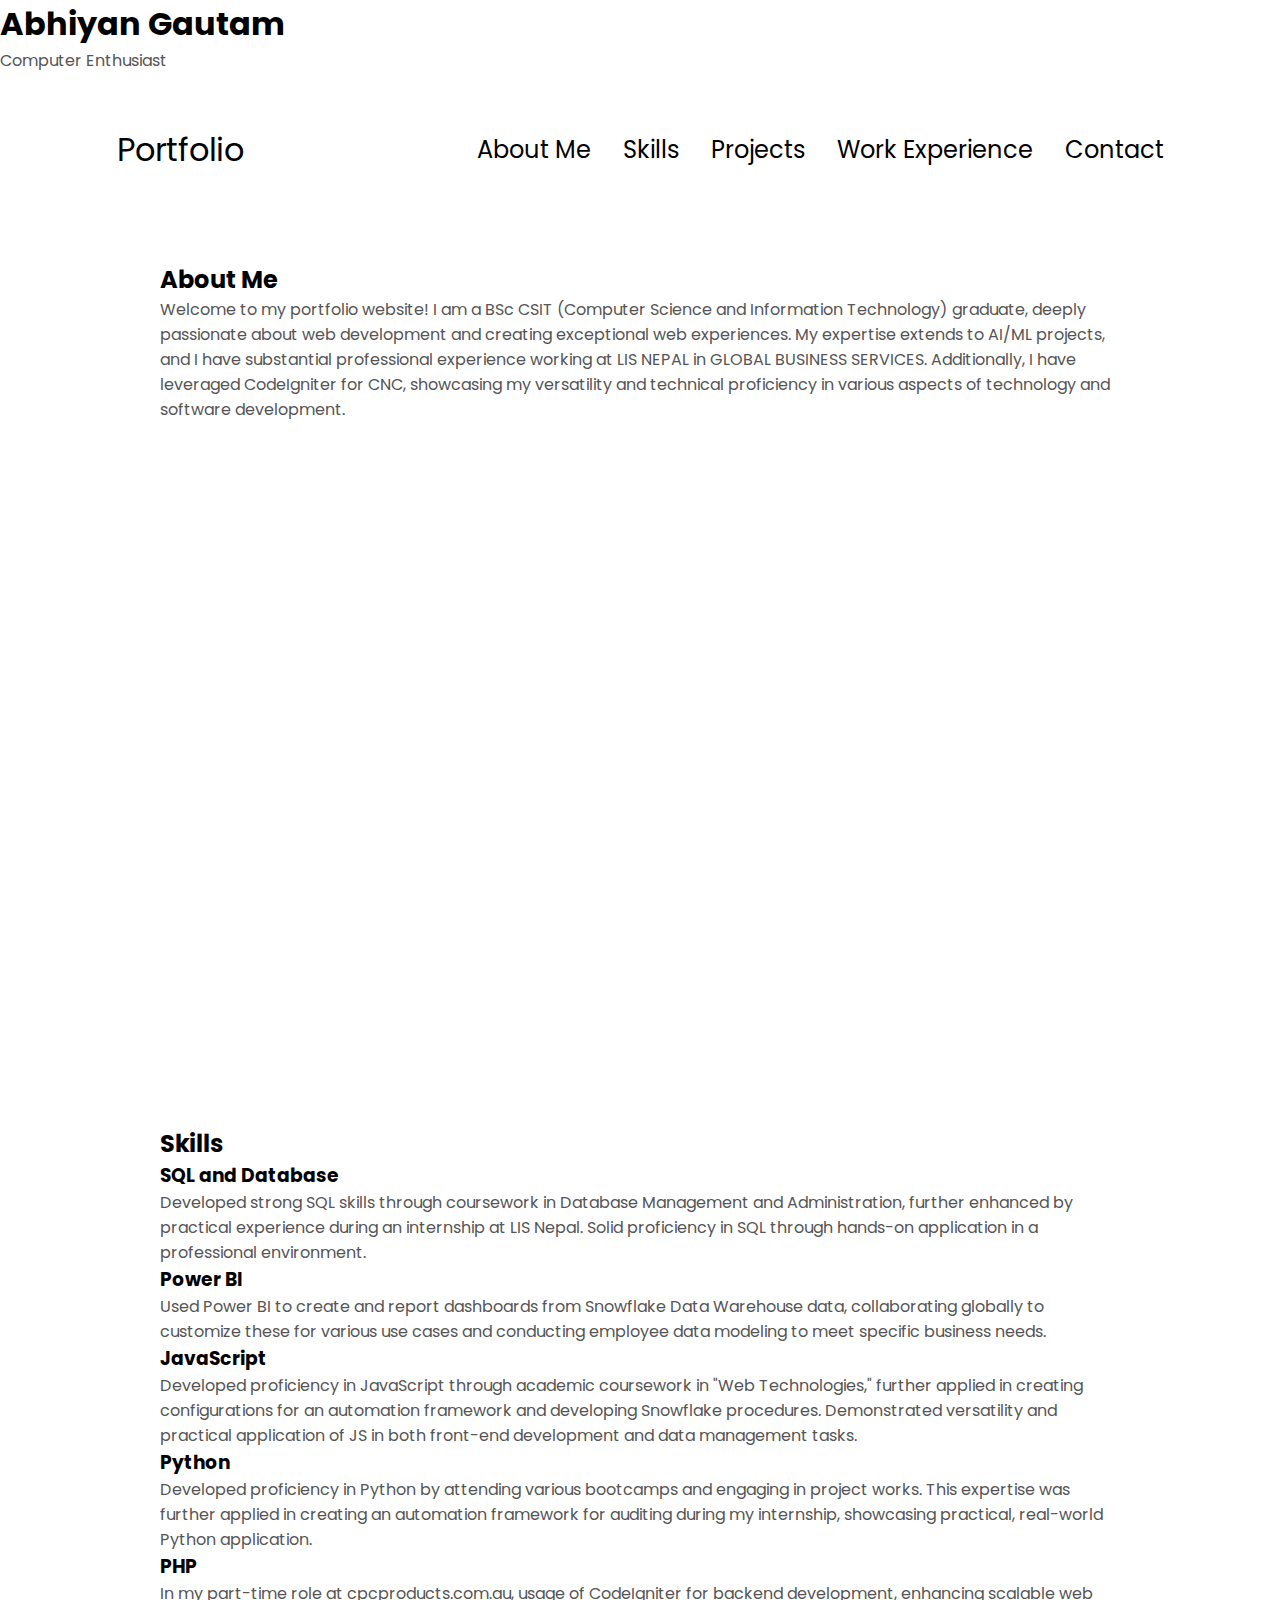
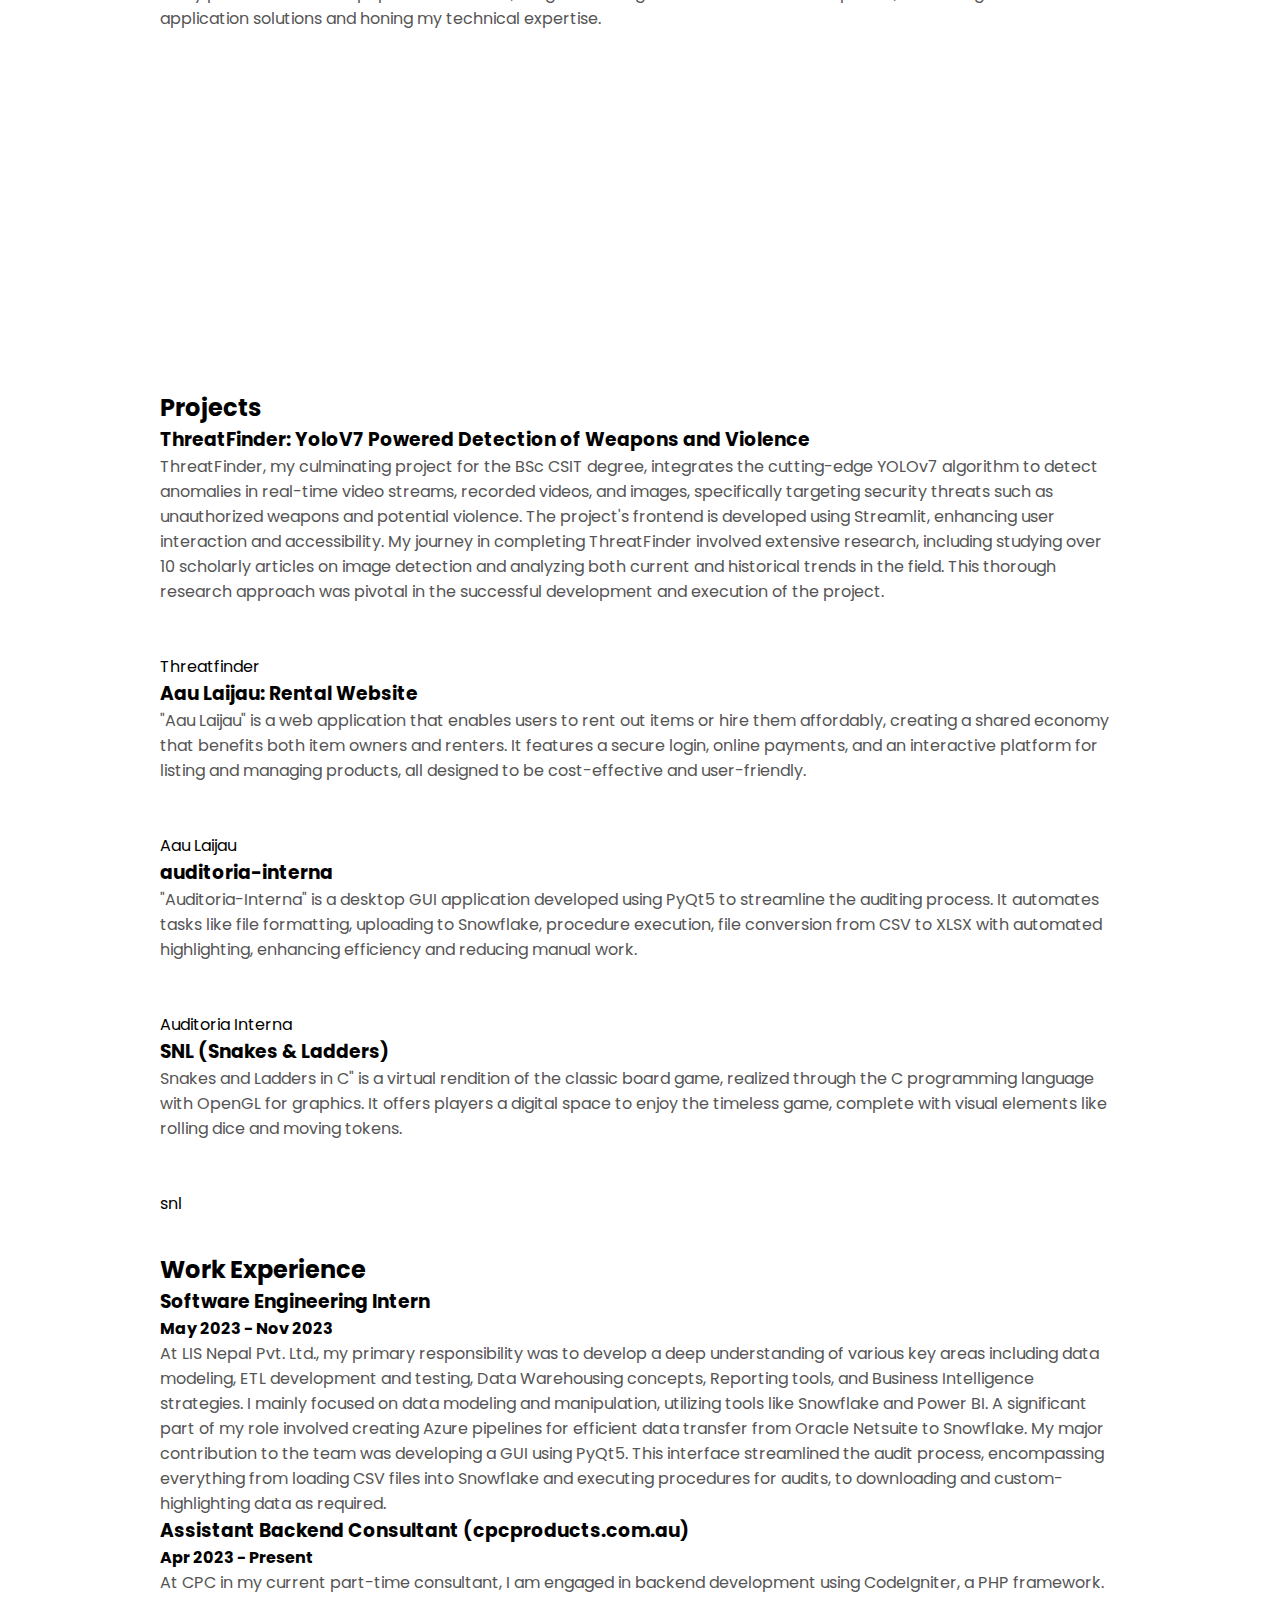
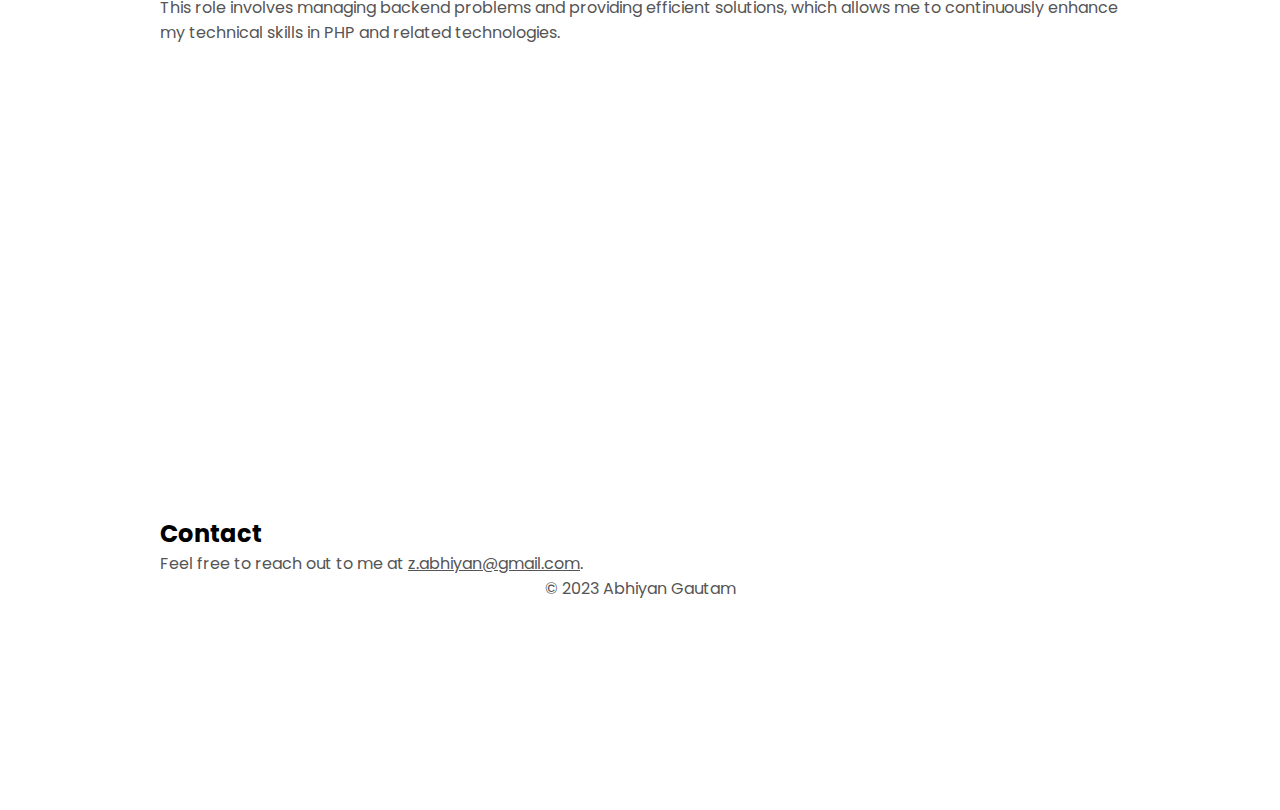
==== index.html @ ed017160 "Hamburger Menu Addition" ====
<!DOCTYPE html>
<html lang="en">
<head>
    <meta charset="UTF-8"/>
    <meta name="viewport" content="width=device-width, initial-scale=1.0"/>
    <title>Abhiyan Gautam - Portfolio</title>
    <link rel="stylesheet" href="style.css"/>
    <link rel="stylesheet" href="mediaqueries.css"/>
</head>
<body>
    <script src="script.js"></script>
    <header>
        <h1>Abhiyan Gautam</h1>
        <p>Computer Enthusiast</p>
    </header>
    <nav id="desktop-nav">
        <div class="logo">Portfolio</div>
        <div>
            <ul class="nav-links">
                <li><a href="#about">About Me</a></li>
                <li><a href="#skills">Skills</a></li>
                <li><a href="#projects">Projects</a></li>
                <li><a href="#work-experience">Work Experience</a></li>
                <li><a href="#contact">Contact</a></li>
            </ul>
        </div>
    </nav>
    <nav id="hamburger-nav">
        <div class="logo">Portfolio</div>
        <div class="hamburger-menu">
            <div class="hamburger-icon" onclick="toggleMenu()">
                <span></span>
                <span></span>
                <span></span>
            </div>
            <div class="menu-links">
                <li><a href="#about" onclick="toggleMenu()">About</a></li>
                <li><a href="#skills" onclick="toggleMenu()">Experience</a></li>
                <li><a href="#projects" onclick="toggleMenu()">Projects</a></li>
                <li><a href="#work-experience" onclick="toggleMenu()">Work Experience</a></li>
                <li><a href="#contact" onclick="toggleMenu()">Contact</a></li>
            </div>
        </div>
    </nav>
    <section id="about">
                <h2>About Me</h2>
                <div class="card">
                <p>
                    Welcome to my portfolio website! I am a BSc CSIT (Computer Science and Information Technology) graduate, deeply passionate about web development and creating exceptional web experiences. My expertise extends to AI/ML projects, and I have substantial professional experience working at LIS NEPAL in GLOBAL BUSINESS SERVICES. Additionally, I have leveraged CodeIgniter for CNC, showcasing my versatility and technical proficiency in various aspects of technology and software development.</p>
            </div>
    </section>

    <section id="skills">
        <h2>Skills</h2>
        <div class="skill-cards">
            <div class="card">
                <h3>SQL and Database</h3>
                <p>Developed strong SQL skills through coursework in Database Management and Administration, further enhanced by practical experience during an internship at LIS Nepal. Solid proficiency in SQL through hands-on application in a professional environment.</p>
            </div>
            <div class="card">
                <h3>Power BI</h3>
                <p>Used Power BI to create and report dashboards from Snowflake Data Warehouse data, collaborating globally to customize these for various use cases and conducting employee data modeling to meet specific business needs.</p>
            </div>
            <div class="card">
                <h3>JavaScript</h3>
                <p>
                    Developed proficiency in JavaScript through academic coursework in "Web Technologies," further applied in creating configurations for an automation framework and developing Snowflake procedures. Demonstrated versatility and practical application of JS in both front-end development and data management tasks.</p>
            </div>
            <div class="card">
                <h3>Python</h3>
                <p>Developed proficiency in Python by attending various bootcamps and engaging in project works. This expertise was further applied in creating an automation framework for auditing during my internship, showcasing practical, real-world Python application.</p>
            </div>
            <div class="card">
                <h3>PHP</h3>
                <p>
In my part-time role at cpcproducts.com.au, usage of CodeIgniter for backend development, enhancing scalable web application solutions and honing my technical expertise.</p>
            </div>
        </div>
    </section>

    <section id="projects">
        <h2>Projects</h2>
        <div class="card-row">
            <div class="card">
                <h3>ThreatFinder: YoloV7 Powered Detection of Weapons and Violence</h3>
                <p>ThreatFinder, my culminating project for the BSc CSIT degree, integrates the cutting-edge YOLOv7 algorithm to detect anomalies in real-time video streams, recorded videos, and images, specifically targeting security threats such as unauthorized weapons and potential violence. The project's frontend is developed using Streamlit, enhancing user interaction and accessibility. My journey in completing ThreatFinder involved extensive research, including studying over 10 scholarly articles on image detection and analyzing both current and historical trends in the field. This thorough research approach was pivotal in the successful development and execution of the project.</p>                <br> <br>
                <a href="https://github.com/esc4norrr/threatfinder-yolov7" >Threatfinder</a>
            </div>
            <div class="card">
                <h3>Aau Laijau: Rental Website</h3>
                <p>
                    "Aau Laijau" is a web application that enables users to rent out items or hire them affordably, creating a shared economy that benefits both item owners and renters. It features a secure login, online payments, and an interactive platform for listing and managing products, all designed to be cost-effective and user-friendly.</p>
                    <br> <br>
                    <a href="https://github.com/esc4norrr/">Aau Laijau</a>
                </div>
        </div>
        <div class="card-row">
            <div class="card">
                <h3>auditoria-interna</h3>
                <p>
                    "Auditoria-Interna" is a desktop GUI application developed using PyQt5 to streamline the auditing process. It automates tasks like file formatting, uploading to Snowflake, procedure execution, file conversion from CSV to XLSX with automated highlighting, enhancing efficiency and reducing manual work.</p>
                    <br> <br>
                    <a href="https://github.com/esc4norrr/auditoria-interna">Auditoria Interna</a>
                </div>
            <div class="card">
                <h3>SNL (Snakes & Ladders)</h3>
                <p>Snakes and Ladders in C" is a virtual rendition of the classic board game, realized through the C programming language with OpenGL for graphics. It offers players a digital space to enjoy the timeless game, complete with visual elements like rolling dice and moving tokens.</p>
                <br> <br>
                    <a href="https://github.com/esc4norrr/snl">snl</a>
            </div>
        </div>
    </section>
    
    <section id="work-experience">
        <h2>Work Experience</h2>
        <div class="card-row">
            <div class="card">
                <h3>Software Engineering Intern</h3>
                <h4>May 2023 - Nov 2023</h4>
                <p>At LIS Nepal Pvt. Ltd., my primary responsibility was to develop a deep understanding of various key areas including data modeling, ETL development and testing, Data Warehousing concepts, Reporting tools, and Business Intelligence strategies. I mainly focused on data modeling and manipulation, utilizing tools like Snowflake and Power BI. A significant part of my role involved creating Azure pipelines for efficient data transfer from Oracle Netsuite to Snowflake. My major contribution to the team was developing a GUI using PyQt5. This interface streamlined the audit process, encompassing everything from loading CSV files into Snowflake and executing procedures for audits, to downloading and custom-highlighting data as required.</p>            </div>
            <div class="card">
                <h3>Assistant Backend Consultant (cpcproducts.com.au)</h3>
                <h4>Apr 2023 - Present</h4>
                <p>At CPC in my current part-time consultant, I am engaged in backend development using CodeIgniter, a PHP framework. This role involves managing backend problems and providing efficient solutions, which allows me to continuously enhance my technical skills in PHP and related technologies.</p>
            </div>
    </section>
    <section id="contact">
        <h2>Contact</h2>
        <p>Feel free to reach out to me at <u>z.abhiyan@gmail.com</u>.</p>
    </section>

    <footer>
        <p>&copy; 2023 Abhiyan Gautam</p>
    </footer>
    <script src="script.js"></script>
</body>
</html>
---- style.css ----
/* GENERAL */

@import url("https://fonts.googleapis.com/css2?family=Poppins:wght@300;400;500;600&display=swap");

* {
  margin: 0;
  padding: 0;
}

body {
  font-family: "Poppins", sans-serif;
}

html {
  scroll-behavior: smooth;
}

p {
  color: rgb(85, 85, 85);
}

/* TRANSITION */

a,
.btn {
  transition: all 300ms ease;
}

/* DESKTOP NAV */

nav,
.nav-links {
  display: flex;
}

nav {
  justify-content: space-around;
  align-items: center;
  height: 17vh;
}

.nav-links {
  gap: 2rem;
  list-style: none;
  font-size: 1.5rem;
}

a {
  color: black;
  text-decoration: none;
  text-decoration-color: white;
}

a:hover {
  color: grey;
  text-decoration: underline;
  text-underline-offset: 1rem;
  text-decoration-color: rgb(181, 181, 181);
}

.logo {
  font-size: 2rem;
}

.logo:hover {
  cursor: default;
}

/* HAMBURGER MENU */

#hamburger-nav {
  display: none;
}

.hamburger-menu {
  position: relative;
  display: inline-block;
}

.hamburger-icon {
  display: flex;
  flex-direction: column;
  justify-content: space-between;
  height: 24px;
  width: 30px;
  cursor: pointer;
}

.hamburger-icon span {
  width: 100%;
  height: 2px;
  background-color: black;
  transition: all 0.3 ease-in-out;
}

.menu-links {
  position: absolute;
  top: 100%;
  right: 0;
  background-color: white;
  width: fit-content;
  max-height: 0;
  overflow: hidden;
  transition: all 0.3 ease-in-out;
}

.menu-links a {
  display: block;
  padding: 10px;
  text-align: center;
  font-size: 1.5rem;
  color: black;
  text-decoration: none;
  transition: all 0.3 ease-in-out;
}

.menu-links li {
  list-style: none;
}

.menu-links.open {
  max-height: 300px;
}

.hamburger-icon.open span:first-child {
  transform: rotate(45deg) translate(10px, 5px);
}

.hamburger-icon.open span:nth-child(2) {
  opacity: 0;
}

.hamburger-icon.open span:last-child {
  transform: rotate(-45deg) translate(10px, -5px);
}

.hamburger-icon span:first-child {
  transform: none;
}

.hamburger-icon span:first-child {
  opacity: 1;
}

.hamburger-icon span:first-child {
  transform: none;
}

/* SECTIONS */

section {
  padding-top: 4vh;
  height: 96vh;
  margin: 0 10rem;
  box-sizing: border-box;
  min-height: fit-content;
}

.section-container {
  display: flex;
}

/* PROFILE SECTION */

#profile {
  display: flex;
  justify-content: center;
  gap: 5rem;
  height: 80vh;
}

.section__pic-container {
  display: flex;
  height: 400px;
  width: 400px;
  margin: auto 0;
}

.section__text {
  align-self: center;
  text-align: center;
}

.section__text p {
  font-weight: 600;
}

.section__text__p1 {
  text-align: center;
}

.section__text__p2 {
  font-size: 1.75rem;
  margin-bottom: 1rem;
}

.title {
  font-size: 3rem;
  text-align: center;
}

#socials-container {
  display: flex;
  justify-content: center;
  margin-top: 1rem;
  gap: 1rem;
}

/* ICONS */

.icon {
  cursor: pointer;
  height: 2rem;
}

/* BUTTONS */

.btn-container {
  display: flex;
  justify-content: center;
  gap: 1rem;
}

.btn {
  font-weight: 600;
  transition: all 300ms ease;
  padding: 1rem;
  width: 8rem;
  border-radius: 2rem;
}

.btn-color-1,
.btn-color-2 {
  border: rgb(53, 53, 53) 0.1rem solid;
}

.btn-color-1:hover,
.btn-color-2:hover {
  cursor: pointer;
}

.btn-color-1,
.btn-color-2:hover {
  background: rgb(53, 53, 53);
  color: white;
}

.btn-color-1:hover {
  background: rgb(0, 0, 0);
}

.btn-color-2 {
  background: none;
}

.btn-color-2:hover {
  border: rgb(255, 255, 255) 0.1rem solid;
}

.btn-container {
  gap: 1rem;
}

/* ABOUT SECTION */

#about {
  position: relative;
}

.about-containers {
  gap: 2rem;
  margin-bottom: 2rem;
  margin-top: 2rem;
}

.about-details-container {
  justify-content: center;
  flex-direction: column;
}

.about-containers,
.about-details-container {
  display: flex;
}

.about-pic {
  border-radius: 2rem;
}

.arrow {
  position: absolute;
  right: -5rem;
  bottom: 2.5rem;
}

.details-container {
  padding: 1.5rem;
  flex: 1;
  background: white;
  border-radius: 2rem;
  border: rgb(53, 53, 53) 0.1rem solid;
  border-color: rgb(163, 163, 163);
  text-align: center;
}

.section-container {
  gap: 4rem;
  height: 80%;
}

.section__pic-container {
  height: 400px;
  width: 400px;
  margin: auto 0;
}

/* EXPERIENCE SECTION */

#experience {
  position: relative;
}

.experience-sub-title {
  color: rgb(85, 85, 85);
  font-weight: 600;
  font-size: 1.75rem;
  margin-bottom: 2rem;
}

.experience-details-container {
  display: flex;
  justify-content: center;
  flex-direction: column;
}

.article-container {
  display: flex;
  text-align: initial;
  flex-wrap: wrap;
  flex-direction: row;
  gap: 2.5rem;
  justify-content: space-around;
}

article {
  display: flex;
  width: 10rem;
  justify-content: space-around;
  gap: 0.5rem;
}

article .icon {
  cursor: default;
}

/* PROJECTS SECTION */

#projects {
  position: relative;
}

.color-container {
  border-color: rgb(163, 163, 163);
  background: rgb(250, 250, 250);
}

.project-img {
  border-radius: 2rem;
  width: 90%;
  height: 90%;
}

.project-title {
  margin: 1rem;
  color: black;
}

.project-btn {
  color: black;
  border-color: rgb(163, 163, 163);
}

/* CONTACT */

#contact {
  display: flex;
  justify-content: center;
  flex-direction: column;
  height: 70vh;
}

.contact-info-upper-container {
  display: flex;
  justify-content: center;
  border-radius: 2rem;
  border: rgb(53, 53, 53) 0.1rem solid;
  border-color: rgb(163, 163, 163);
  background: (250, 250, 250);
  margin: 2rem auto;
  padding: 0.5rem;
}

.contact-info-container {
  display: flex;
  align-items: center;
  justify-content: center;
  gap: 0.5rem;
  margin: 1rem;
}

.contact-info-container p {
  font-size: larger;
}

.contact-icon {
  cursor: default;
}

.email-icon {
  height: 2.5rem;
}

/* FOOTER SECTION */

footer {
  height: 26vh;
  margin: 0 1rem;
}

footer p {
  text-align: center;
}
---- mediaqueries.css ----
@media screen and (max-width: 1400px) {
    #profile {
      height: 83vh;
      margin-bottom: 6rem;
    }
    .about-containers {
      flex-wrap: wrap;
    }
    #contact,
    #projects {
      height: fit-content;
    }
  }
  
  @media screen and (max-width: 1200px) {
    #desktop-nav {
      display: none;
    }
    #hamburger-nav {
      display: flex;
    }
    #experience,
    .experience-details-container {
      margin-top: 2rem;
    }
    #profile,
    .section-container {
      display: block;
    }
    .arrow {
      display: none;
    }
    section,
    .section-container {
      height: fit-content;
    }
    section {
      margin: 0 5%;
    }
    .section__pic-container {
      width: 275px;
      height: 275px;
      margin: 0 auto 2rem;
    }
    .about-containers {
      margin-top: 0;
    }
  }
  
  @media screen and (max-width: 600px) {
    #contact,
    footer {
      height: 40vh;
    }
    #profile {
      height: 83vh;
      margin-bottom: 0;
    }
    article {
      font-size: 1rem;
    }
    footer nav {
      height: fit-content;
      margin-bottom: 2rem;
    }
    .about-containers,
    .contact-info-upper-container,
    .btn-container {
      flex-wrap: wrap;
    }
    .contact-info-container {
      margin: 0;
    }
    .contact-info-container p,
    .nav-links li a {
      font-size: 1rem;
    }
    .experience-sub-title {
      font-size: 1.25rem;
    }
    .logo {
      font-size: 1.5rem;
    }
    .nav-links {
      flex-direction: column;
      gap: 0.5rem;
      text-align: center;
    }
    .section__pic-container {
      width: auto;
      height: 46vw;
      justify-content: center;
    }
    .section__text__p2 {
      font-size: 1.25rem;
    }
    .title {
      font-size: 2rem;
    }
    .text-container {
      text-align: justify;
    }
  }
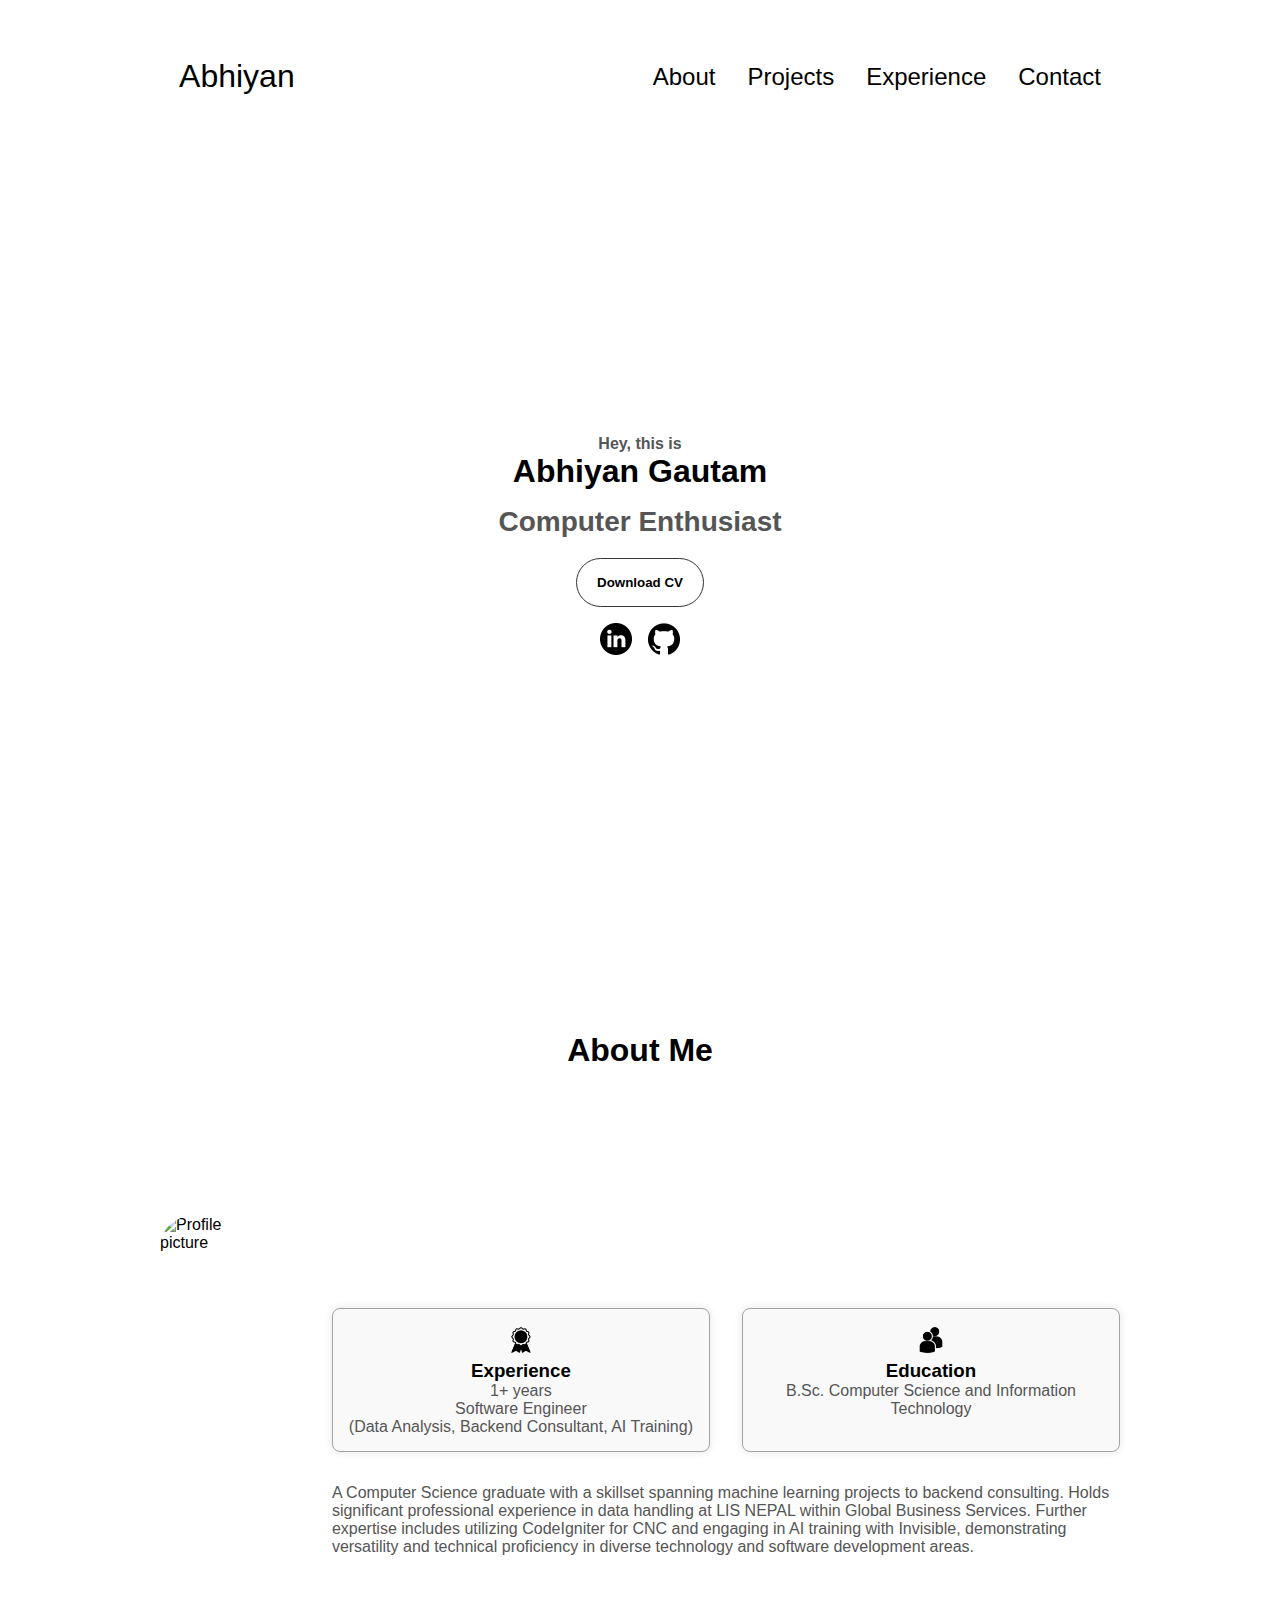
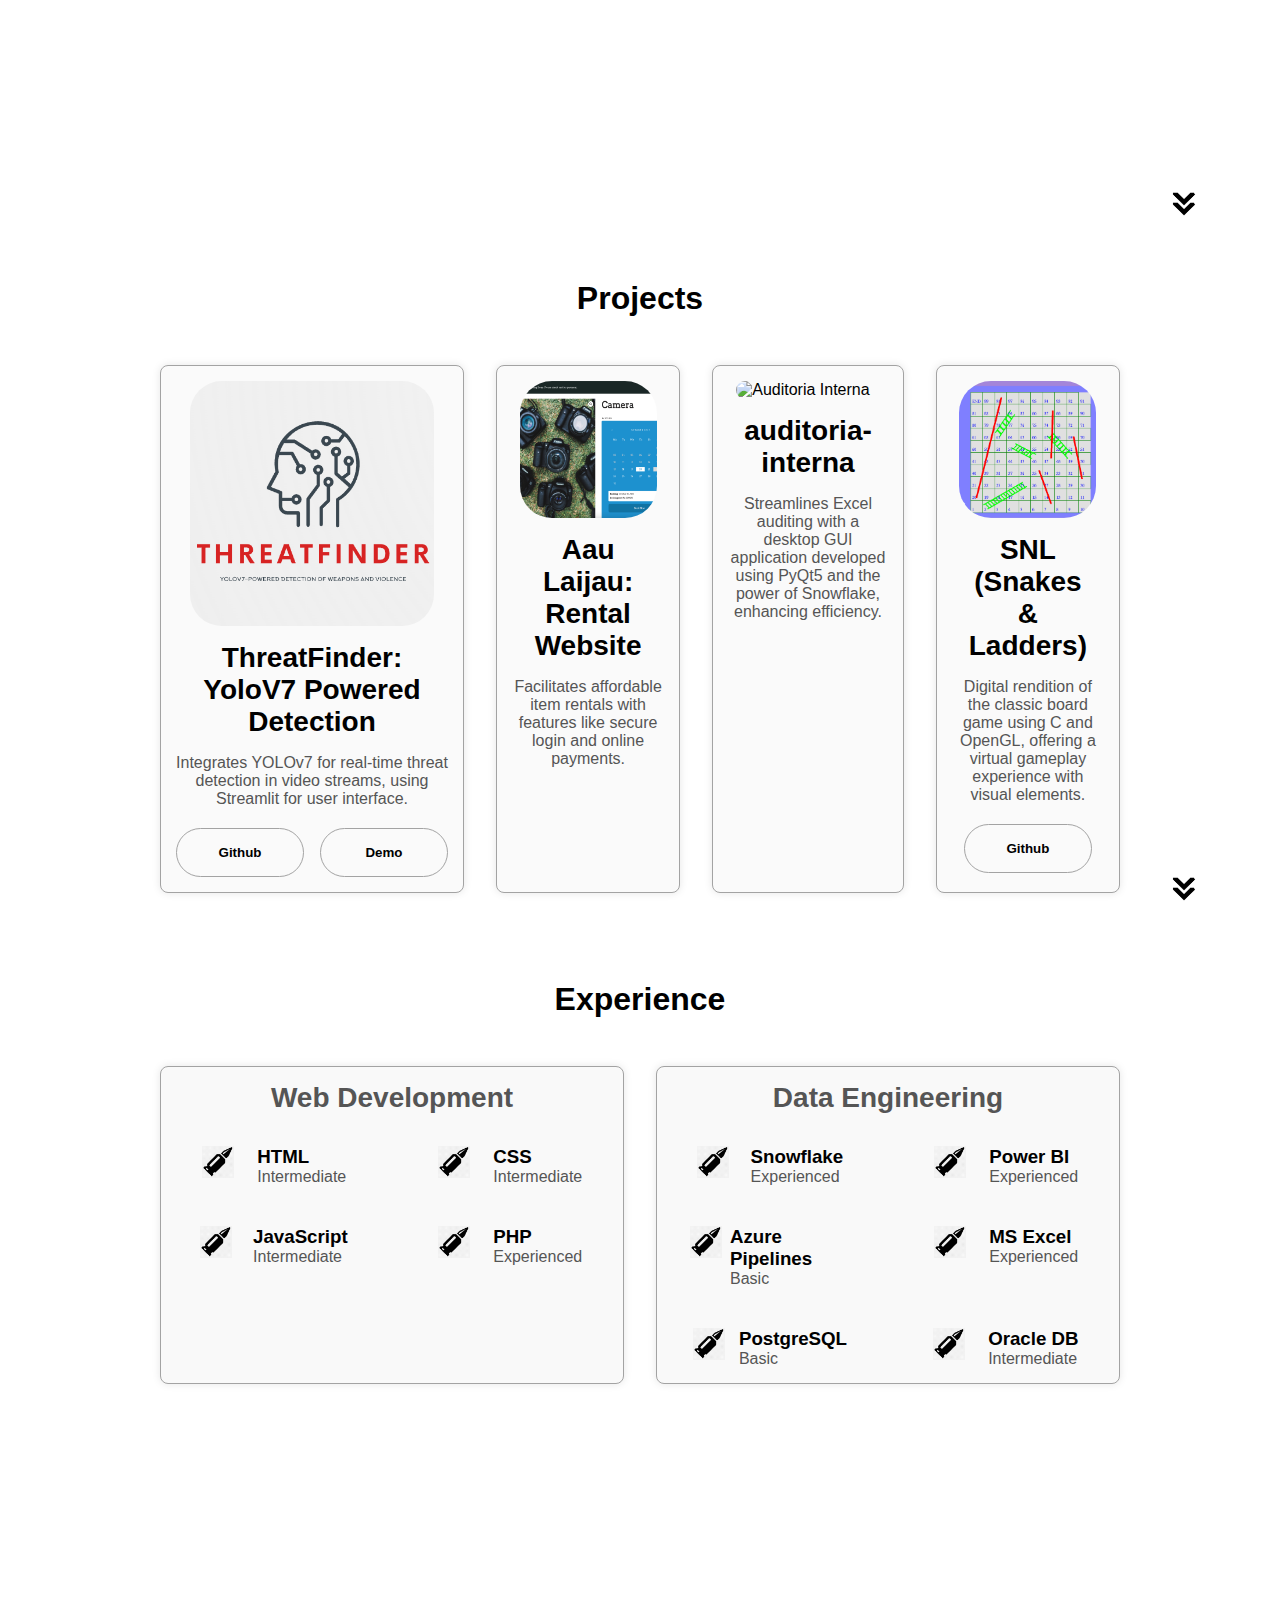
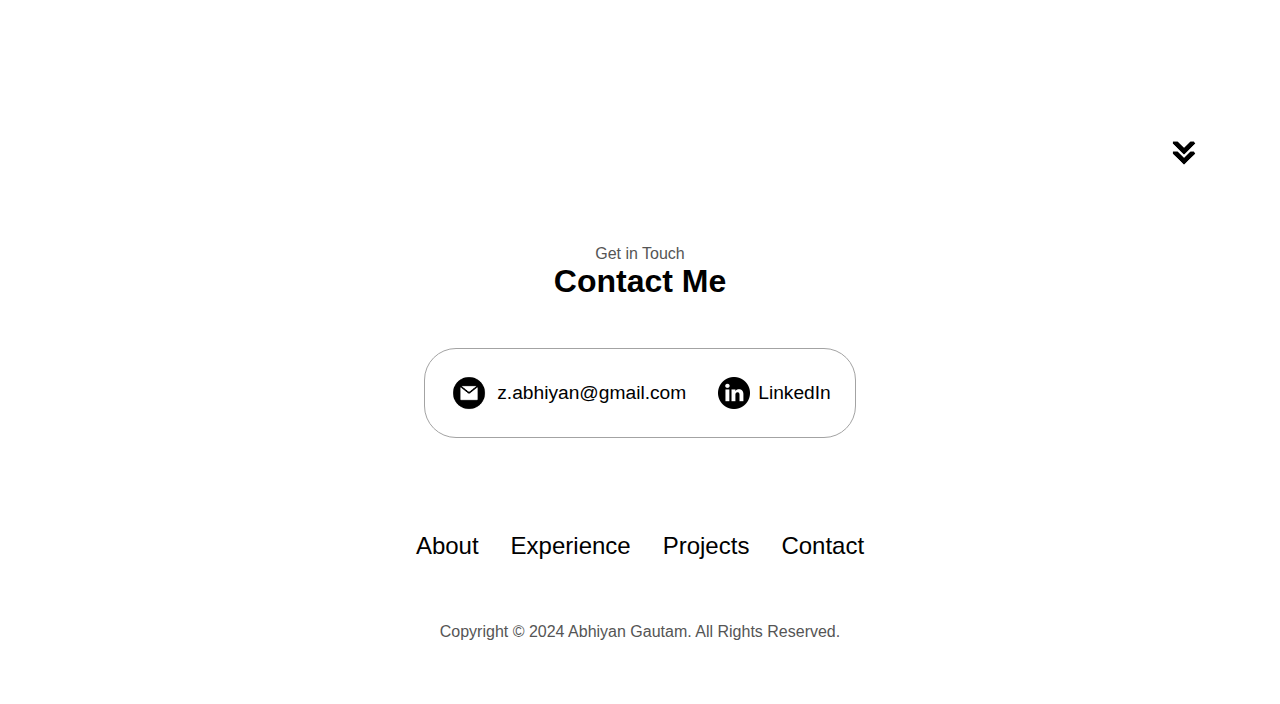
==== commit ebc4c4bc: "Portfolio makeover" ====
--- a/index.html
+++ b/index.html
@@ -3,24 +3,19 @@
 <head>
     <meta charset="UTF-8"/>
     <meta name="viewport" content="width=device-width, initial-scale=1.0"/>
-    <title>Abhiyan Gautam - Portfolio</title>
+    <title>Abhiyan's Portfolio</title>
     <link rel="stylesheet" href="style.css"/>
     <link rel="stylesheet" href="mediaqueries.css"/>
 </head>
 <body>
     <script src="script.js"></script>
-    <header>
-        <h1>Abhiyan Gautam</h1>
-        <p>Computer Enthusiast</p>
-    </header>
     <nav id="desktop-nav">
-        <div class="logo">Portfolio</div>
+        <div class="logo">Abhiyan</div>
         <div>
             <ul class="nav-links">
-                <li><a href="#about">About Me</a></li>
-                <li><a href="#skills">Skills</a></li>
+                <li><a href="#about">About</a></li>
                 <li><a href="#projects">Projects</a></li>
-                <li><a href="#work-experience">Work Experience</a></li>
+                <li><a href="#experience">Experience</a></li>
                 <li><a href="#contact">Contact</a></li>
             </ul>
         </div>
@@ -35,103 +30,302 @@
             </div>
             <div class="menu-links">
                 <li><a href="#about" onclick="toggleMenu()">About</a></li>
-                <li><a href="#skills" onclick="toggleMenu()">Experience</a></li>
                 <li><a href="#projects" onclick="toggleMenu()">Projects</a></li>
-                <li><a href="#work-experience" onclick="toggleMenu()">Work Experience</a></li>
+                <li><a href="#experience" onclick="toggleMenu()">Experience</a></li>
                 <li><a href="#contact" onclick="toggleMenu()">Contact</a></li>
             </div>
         </div>
     </nav>
+    <section id="profile">
+        <div class="section__text">
+          <p class="section__text__p1">Hey, this is</p>
+          <h1 class="title">Abhiyan Gautam</h1>
+          <p class="section__text__p2">Computer Enthusiast</p>
+          <div class="btn-container">
+            <button
+              class="btn btn-color-2"
+              onclick="window.open('./assets/Resume.pdf')"
+            >
+              Download CV
+          </div>
+          <div id="socials-container">
+            <img
+              src="./assets/linkedin.png"
+              alt="My LinkedIn profile"
+              class="icon"
+              onclick="location.href='https://www.linkedin.com/in/abhiiyan/'"
+            />
+            <img
+              src="./assets/github.png"
+              alt="My Github profile"
+              class="icon"
+              onclick="location.href='https://github.com/esc4norrr/'"
+            />
+          </div>
+        </div>
+      </section>
     <section id="about">
-                <h2>About Me</h2>
-                <div class="card">
-                <p>
-                    Welcome to my portfolio website! I am a BSc CSIT (Computer Science and Information Technology) graduate, deeply passionate about web development and creating exceptional web experiences. My expertise extends to AI/ML projects, and I have substantial professional experience working at LIS NEPAL in GLOBAL BUSINESS SERVICES. Additionally, I have leveraged CodeIgniter for CNC, showcasing my versatility and technical proficiency in various aspects of technology and software development.</p>
-            </div>
+      <h1 class="title">About Me</h1>
+      <div class="section-container">
+        <div class="section__pic-container">
+          <img
+            src="./assets/about-pic.jpg"
+            alt="Profile picture"
+            class="about-pic"
+          />
+        </div>
+        <div class="about-details-container">
+          <div class="about-containers">
+            <div class="details-container">
+              <img
+                src="./assets/experience.png"
+                alt="Experience icon"
+                class="icon"
+              />
+              <h3>Experience</h3>
+              <p>1+ years <br/>Software Engineer <br/>(Data Analysis, Backend Consultant, AI Training)</p>
+            </div>
+            <div class="details-container">
+              <img
+                src="./assets/education.png"
+                alt="Education icon"
+                class="icon"
+              />
+              <h3>Education</h3>
+              <p>B.Sc. Computer Science and Information Technology</p>
+            </div>
+          </div>
+          <div class="text-container">
+            <p>
+                A Computer Science graduate with a skillset spanning machine learning projects to backend consulting. Holds significant professional experience in data handling at LIS NEPAL within Global Business Services. Further expertise includes utilizing CodeIgniter for CNC and engaging in AI training with Invisible, demonstrating versatility and technical proficiency in diverse technology and software development areas.
+            </p>
+        </div>
+        </div>
+      </div>
+      <img
+        src="./assets/arrow.png"
+        alt="Arrow icon"
+        class="icon arrow"
+        onclick="location.href='./#projects'"
+      />
     </section>
-
-    <section id="skills">
-        <h2>Skills</h2>
-        <div class="skill-cards">
-            <div class="card">
-                <h3>SQL and Database</h3>
-                <p>Developed strong SQL skills through coursework in Database Management and Administration, further enhanced by practical experience during an internship at LIS Nepal. Solid proficiency in SQL through hands-on application in a professional environment.</p>
-            </div>
-            <div class="card">
-                <h3>Power BI</h3>
-                <p>Used Power BI to create and report dashboards from Snowflake Data Warehouse data, collaborating globally to customize these for various use cases and conducting employee data modeling to meet specific business needs.</p>
-            </div>
-            <div class="card">
-                <h3>JavaScript</h3>
-                <p>
-                    Developed proficiency in JavaScript through academic coursework in "Web Technologies," further applied in creating configurations for an automation framework and developing Snowflake procedures. Demonstrated versatility and practical application of JS in both front-end development and data management tasks.</p>
-            </div>
-            <div class="card">
-                <h3>Python</h3>
-                <p>Developed proficiency in Python by attending various bootcamps and engaging in project works. This expertise was further applied in creating an automation framework for auditing during my internship, showcasing practical, real-world Python application.</p>
-            </div>
-            <div class="card">
-                <h3>PHP</h3>
-                <p>
-In my part-time role at cpcproducts.com.au, usage of CodeIgniter for backend development, enhancing scalable web application solutions and honing my technical expertise.</p>
-            </div>
-        </div>
-    </section>
-
     <section id="projects">
-        <h2>Projects</h2>
-        <div class="card-row">
-            <div class="card">
-                <h3>ThreatFinder: YoloV7 Powered Detection of Weapons and Violence</h3>
-                <p>ThreatFinder, my culminating project for the BSc CSIT degree, integrates the cutting-edge YOLOv7 algorithm to detect anomalies in real-time video streams, recorded videos, and images, specifically targeting security threats such as unauthorized weapons and potential violence. The project's frontend is developed using Streamlit, enhancing user interaction and accessibility. My journey in completing ThreatFinder involved extensive research, including studying over 10 scholarly articles on image detection and analyzing both current and historical trends in the field. This thorough research approach was pivotal in the successful development and execution of the project.</p>                <br> <br>
-                <a href="https://github.com/esc4norrr/threatfinder-yolov7" >Threatfinder</a>
-            </div>
-            <div class="card">
-                <h3>Aau Laijau: Rental Website</h3>
-                <p>
-                    "Aau Laijau" is a web application that enables users to rent out items or hire them affordably, creating a shared economy that benefits both item owners and renters. It features a secure login, online payments, and an interactive platform for listing and managing products, all designed to be cost-effective and user-friendly.</p>
-                    <br> <br>
-                    <a href="https://github.com/esc4norrr/">Aau Laijau</a>
-                </div>
-        </div>
-        <div class="card-row">
-            <div class="card">
-                <h3>auditoria-interna</h3>
-                <p>
-                    "Auditoria-Interna" is a desktop GUI application developed using PyQt5 to streamline the auditing process. It automates tasks like file formatting, uploading to Snowflake, procedure execution, file conversion from CSV to XLSX with automated highlighting, enhancing efficiency and reducing manual work.</p>
-                    <br> <br>
-                    <a href="https://github.com/esc4norrr/auditoria-interna">Auditoria Interna</a>
-                </div>
-            <div class="card">
-                <h3>SNL (Snakes & Ladders)</h3>
-                <p>Snakes and Ladders in C" is a virtual rendition of the classic board game, realized through the C programming language with OpenGL for graphics. It offers players a digital space to enjoy the timeless game, complete with visual elements like rolling dice and moving tokens.</p>
-                <br> <br>
-                    <a href="https://github.com/esc4norrr/snl">snl</a>
-            </div>
-        </div>
-    </section>
-    
-    <section id="work-experience">
-        <h2>Work Experience</h2>
-        <div class="card-row">
-            <div class="card">
-                <h3>Software Engineering Intern</h3>
-                <h4>May 2023 - Nov 2023</h4>
-                <p>At LIS Nepal Pvt. Ltd., my primary responsibility was to develop a deep understanding of various key areas including data modeling, ETL development and testing, Data Warehousing concepts, Reporting tools, and Business Intelligence strategies. I mainly focused on data modeling and manipulation, utilizing tools like Snowflake and Power BI. A significant part of my role involved creating Azure pipelines for efficient data transfer from Oracle Netsuite to Snowflake. My major contribution to the team was developing a GUI using PyQt5. This interface streamlined the audit process, encompassing everything from loading CSV files into Snowflake and executing procedures for audits, to downloading and custom-highlighting data as required.</p>            </div>
-            <div class="card">
-                <h3>Assistant Backend Consultant (cpcproducts.com.au)</h3>
-                <h4>Apr 2023 - Present</h4>
-                <p>At CPC in my current part-time consultant, I am engaged in backend development using CodeIgniter, a PHP framework. This role involves managing backend problems and providing efficient solutions, which allows me to continuously enhance my technical skills in PHP and related technologies.</p>
-            </div>
-    </section>
-    <section id="contact">
-        <h2>Contact</h2>
-        <p>Feel free to reach out to me at <u>z.abhiyan@gmail.com</u>.</p>
-    </section>
-
-    <footer>
-        <p>&copy; 2023 Abhiyan Gautam</p>
-    </footer>
-    <script src="script.js"></script>
+        <h1 class="title">Projects</h1>
+        <div class="experience-details-container">
+          <div class="about-containers">
+            <!-- ThreatFinder Project -->
+            <div class="details-container color-container">
+              <div class="article-container">
+                <img src="./assets/threatfinder.png" alt="ThreatFinder" class="project-img" />
+              </div>
+              <h2 class="experience-sub-title project-title">ThreatFinder: YoloV7 Powered Detection</h2>
+              <p>Integrates YOLOv7 for real-time threat detection in video streams, using Streamlit for user interface.</p>
+              <div class="btn-container">
+                <button class="btn btn-color-2 project-btn" onclick="location.href='https://github.com/esc4norrr/threatfinder-yolov7'">Github</button>
+                <button class="btn btn-color-2 project-btn" onclick="location.href='https://github.com/esc4norrr/threatfinder-yolov7/tree/main/demo'">Demo</button>
+              </div>
+            </div>
+            <!-- Aau Laijau Project -->
+            <div class="details-container color-container">
+              <div class="article-container">
+                <img src="./assets/aaulaijau.png" alt="Aau Laijau" class="project-img" />
+              </div>
+              <h2 class="experience-sub-title project-title">Aau Laijau: Rental Website</h2>
+              <p>Facilitates affordable item rentals with features like secure login and online payments.</p>
+            </div>
+            <!-- Auditoria Interna Project -->
+            <div class="details-container color-container">
+              <div class="article-container">
+                <img src="./assets/auditoria-interna.png" alt="Auditoria Interna" class="project-img" />
+              </div>
+              <h2 class="experience-sub-title project-title">auditoria-interna</h2>
+              <p>Streamlines Excel auditing with a desktop GUI application developed using PyQt5 and the power of Snowflake, enhancing efficiency.</p>
+            </div>
+            <!-- SNL (Snakes & Ladders) -->
+            <div class="details-container color-container">
+              <div class="article-container">
+                <img src="./assets/snl.png" alt="SNL" class="project-img" />
+              </div>
+              <h2 class="experience-sub-title project-title">SNL (Snakes & Ladders)</h2>
+              <p>Digital rendition of the classic board game using C and OpenGL, offering a virtual gameplay experience with visual elements.</p>
+              <div class="btn-container">
+                <button class="btn btn-color-2 project-btn" onclick="location.href='https://github.com/esc4norrr/snl'">Github</button>
+              </div>
+            </div>
+            </div>
+          </div>
+        </div>
+        <img src="./assets/arrow.png" alt="Arrow icon" class="icon arrow" onclick="location.href='./#experience'" />
+      </section>
+      <section id="experience">
+        <h1 class="title">Experience</h1>
+        <div class="experience-details-container">
+          <div class="about-containers">
+            <div class="details-container">
+              <h2 class="experience-sub-title">Web Development</h2>
+              <div class="article-container">
+                <article>
+                  <img
+                    src="./assets/bullet.png"
+                    alt="Experience icon"
+                    class="icon"
+                  />
+                  <div>
+                    <h3>HTML</h3>
+                    <p>Intermediate</p>
+                  </div>
+                </article>
+                <article>
+                  <img
+                    src="./assets/bullet.png"
+                    alt="Experience icon"
+                    class="icon"
+                  />
+                  <div>
+                    <h3>CSS</h3>
+                    <p>Intermediate</p>
+                  </div>
+                </article>
+                <article>
+                  <img
+                    src="./assets/bullet.png"
+                    alt="Experience icon"
+                    class="icon"
+                  />
+                  <div>
+                    <h3>JavaScript</h3>
+                    <p>Intermediate</p>
+                  </div>
+                </article>
+                <article>
+                  <img
+                    src="./assets/bullet.png"
+                    alt="Experience icon"
+                    class="icon"
+                  />
+                  <div>
+                    <h3>PHP</h3>
+                    <p>Experienced</p>
+                  </div>
+                </article>
+              </div>
+            </div>
+            <div class="details-container">
+              <h2 class="experience-sub-title">Data Engineering</h2>
+              <div class="article-container">
+                <article>
+                  <img
+                    src="./assets/bullet.png"
+                    alt="Experience icon"
+                    class="icon"
+                  />
+                  <div>
+                    <h3>Snowflake</h3>
+                    <p>Experienced</p>
+                  </div>
+                </article>
+                <article>
+                    <img
+                      src="./assets/bullet.png"
+                      alt="Experience icon"
+                      class="icon"
+                    />
+                    <div>
+                      <h3>Power BI</h3>
+                      <p>Experienced</p>
+                    </div>
+                  </article>
+                  <article>
+                    <img
+                      src="./assets/bullet.png"
+                      alt="Experience icon"
+                      class="icon"
+                    />
+                    <div>
+                      <h3>Azure Pipelines</h3>
+                      <p>Basic</p>
+                    </div>
+                  </article>
+                  <article>
+                      <img
+                        src="./assets/bullet.png"
+                        alt="Experience icon"
+                        class="icon"
+                      />
+                      <div>
+                        <h3>MS Excel</h3>
+                        <p>Experienced</p>
+                      </div>
+                    </article>
+                <article>
+                  <img
+                    src="./assets/bullet.png"
+                    alt="Experience icon"
+                    class="icon"
+                  />
+                  <div>
+                    <h3>PostgreSQL</h3>
+                    <p>Basic</p>
+                  </div>
+                </article>
+                <article>
+                  <img
+                    src="./assets/bullet.png"
+                    alt="Experience icon"
+                    class="icon"
+                  />
+                  <div>
+                    <h3>Oracle DB</h3>
+                    <p>Intermediate</p>
+                  </div>
+                </article>
+              </div>
+            </div>
+          </div>
+        </div>
+        <img
+          src="./assets/arrow.png"
+          alt="Arrow icon"
+          class="icon arrow"
+          onclick="location.href='./#projects'"
+        />
+        <img src="./assets/arrow.png" alt="Arrow icon" class="icon arrow" onclick="location.href='./#contact'" />
+      </section>
+      <section id="contact">
+        <p class="section__text__p1">Get in Touch</p>
+        <h1 class="title">Contact Me</h1>
+        <div class="contact-info-upper-container">
+          <div class="contact-info-container">
+            <img
+              src="./assets/email.png"
+              alt="Email icon"
+              class="icon contact-icon email-icon"
+            />
+            <p><a href="mailto:examplemail@gmail.com">z.abhiyan@gmail.com</a></p>
+          </div>
+          <div class="contact-info-container">
+            <img
+              src="./assets/linkedin.png"
+              alt="LinkedIn icon"
+              class="icon contact-icon"
+            />
+            <p><a href="https://www.linkedin.com/in/abhiiyan/">LinkedIn</a></p>
+          </div>
+        </div>
+      </section>
+      <footer>
+        <nav>
+          <div class="nav-links-container">
+            <ul class="nav-links">
+              <li><a href="#about">About</a></li>
+              <li><a href="#experience">Experience</a></li>
+              <li><a href="#projects">Projects</a></li>
+              <li><a href="#contact">Contact</a></li>
+            </ul>
+          </div>
+        </nav>
+        <p>Copyright &#169; 2024 Abhiyan Gautam. All Rights Reserved.</p>
+      </footer>
+      <script src="script.js"></script>
 </body>
 </html>
--- a/style.css
+++ b/style.css
@@ -1,14 +1,13 @@
 /* GENERAL */
 
-@import url("https://fonts.googleapis.com/css2?family=Poppins:wght@300;400;500;600&display=swap");
-
+@import url('https://fonts.googleapis.com/css2?family=Protest+Riot&display=swap');
 * {
   margin: 0;
   padding: 0;
 }
 
 body {
-  font-family: "Poppins", sans-serif;
+  font-family: 'Roboto', sans-serif;
 }
 
 html {
@@ -219,6 +218,7 @@
   display: flex;
   justify-content: center;
   gap: 1rem;
+  margin-top: 20px;
 }
 
 .btn {
@@ -314,6 +314,49 @@
   margin: auto 0;
 }
 
+/* SKILLS SECTION */
+#skills {
+  position: relative;
+}
+
+.title {
+  text-align: center;
+  font-size: 2rem; /* Adjusted for better scaling */
+  margin-bottom: 1rem; /* Reduced margin for smaller screens */
+}
+
+.skills-details-container {
+  display: flex;
+  justify-content: center;
+  flex-direction: column;
+  align-items: center;
+}
+
+.skills-containers {
+  width: 100%; /* Ensures full width on small screens */
+  max-width: 1200px;
+  margin: 0 auto;
+  display: grid;
+  grid-template-columns: repeat(auto-fill, minmax(250px, 1fr)); /* Smaller min width for better fit */
+  gap: 1.5rem; /* Reduced gap for tighter layout */
+}
+
+.details-container {
+  background: #f9f9f9;
+  padding: 15px; /* Slightly reduced padding */
+  box-shadow: 0 0 8px rgba(0,0,0,0.1);
+  border-radius: 8px;
+}
+
+.skills-sub-title {
+  color: rgb(85, 85, 85);
+  font-weight: 600;
+  font-size: 1.25rem; /* Reduced font size for smaller screens */
+  margin-bottom: 0.75rem; /* Reduced margin */
+}
+
+
+
 /* EXPERIENCE SECTION */
 
 #experience {
@@ -354,9 +397,9 @@
 }
 
 /* PROJECTS SECTION */
-
 #projects {
   position: relative;
+  padding: 20px 0;
 }
 
 .color-container {
@@ -379,6 +422,7 @@
   color: black;
   border-color: rgb(163, 163, 163);
 }
+
 
 /* CONTACT */
 
